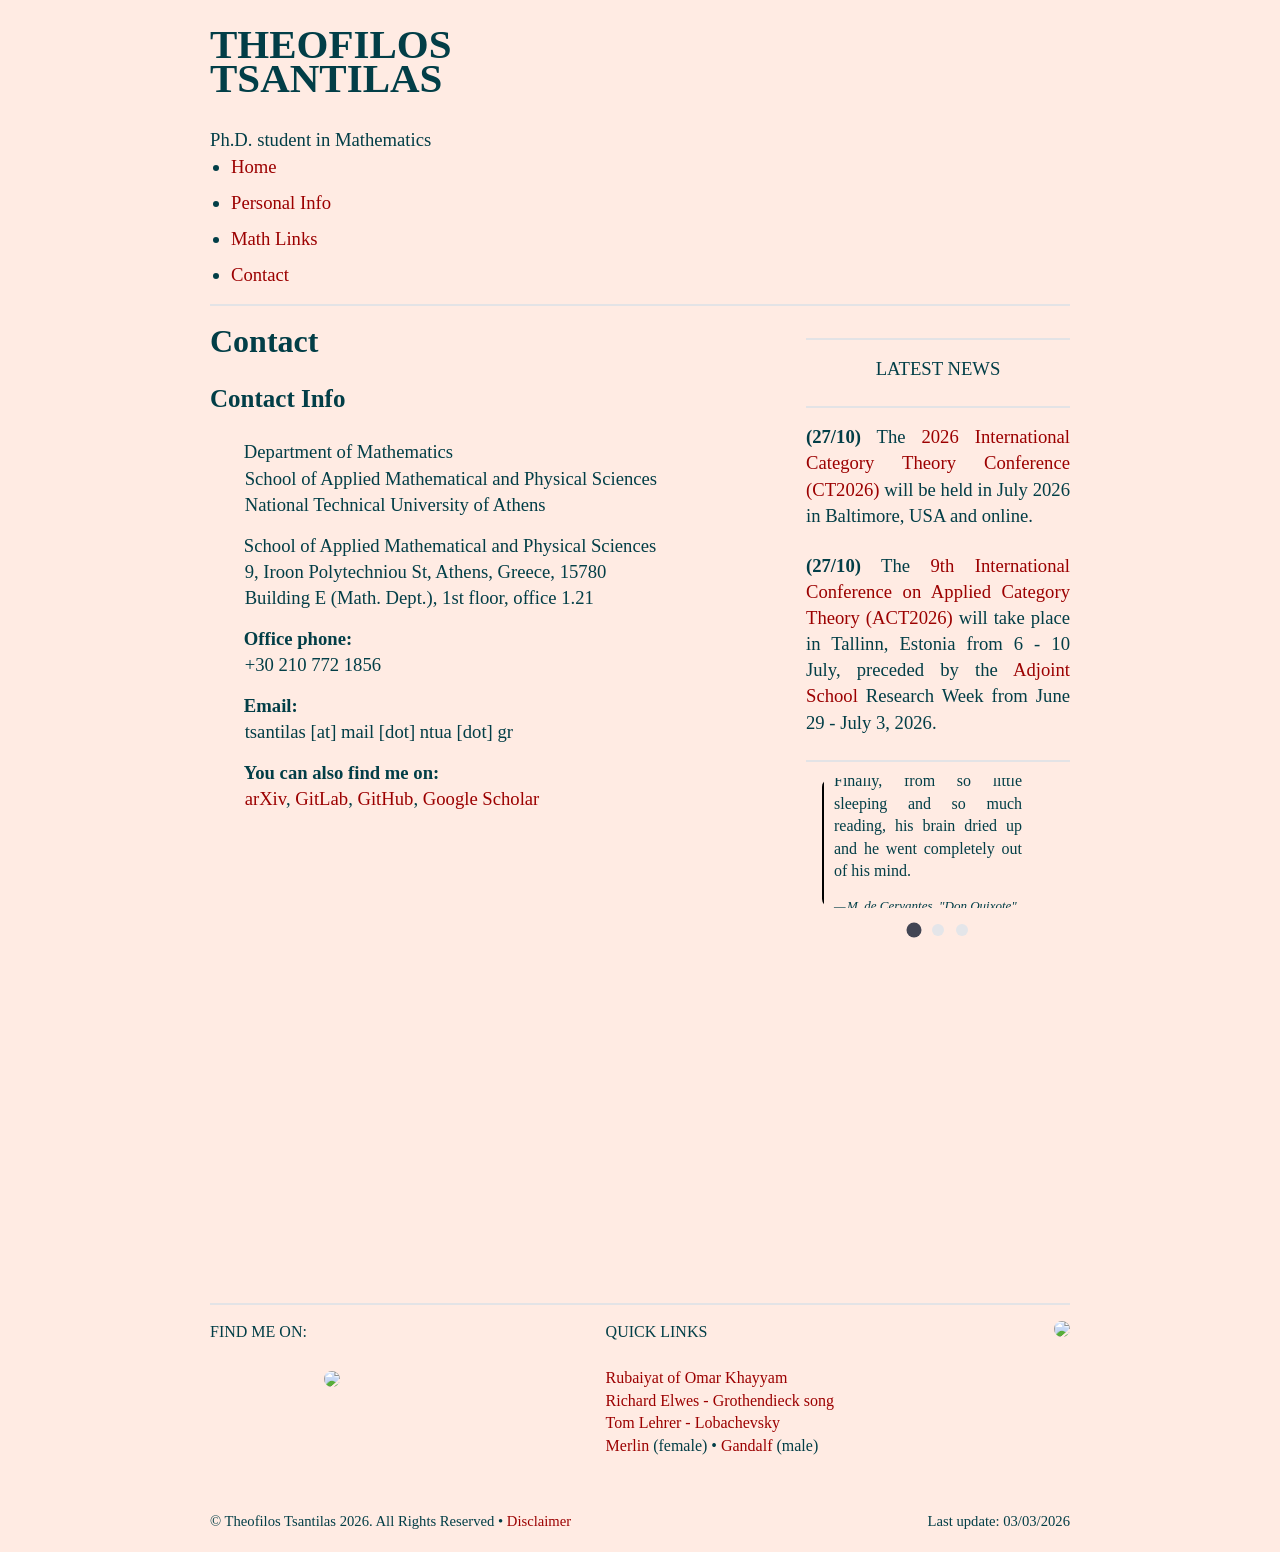
==== pages/contact.html @ 71a030c4 "03/03/26 host locally" ====
<!DOCTYPE html>
<html lang="en">

<head>
  <title>Contact | Theofilos Tsantilas</title>
  <link rel="icon" type="image/x-icon" href="/images/favicon.png">

  <meta name="viewport" content="width=device-width, initial-scale=1" />
  <meta charset="utf-8" />

  <link rel="stylesheet" href="/assets/css/maincss.css">
  <link rel="stylesheet" href="/assets/css/headercss.css">
  <link rel="stylesheet" href="/assets/css/sidecss.css">
  <link rel="stylesheet" href="/assets/css/footercss.css">
  <link rel="stylesheet" href="/assets/css/componentscss.css">
  <link rel="stylesheet" href="/assets/webawesome/styles/webawesome.css">
  <link rel="stylesheet" href="/assets/webawesome/styles/themes/awesome.css">
  

  <script id="MathJax-script" async src="https://cdn.jsdelivr.net/npm/mathjax@3/es5/tex-mml-chtml.js"></script>
  <script type="module">
    import { setBasePath } from '/assets/webawesome/utilities/base-path.js';
    setBasePath('/assets/webawesome/');
  </script>
  <script type="module" src="/assets/webawesome/webawesome.loader.js"></script>
</head>


<body class="wa-theme-awesome">

    <wa-include src="/partials/header.html"></wa-include>

    <div class="row">
        <div class="maincolumn">

            <h2>Contact</h2>

            <h3>Contact Info</h3>

            <div style="margin-bottom: 10pt;">
                <wa-icon name="building-columns" style="font-size: 1.25em; color: #023e47;"></wa-icon>
                <span>Department of Mathematics</span> <br>
                <span style="padding-left: 26pt;">School of Applied Mathematical and Physical Sciences</span> <br>
                <span style="padding-left: 26pt;">National Technical University of Athens</span>
            </div>

            <div style="margin-bottom: 10pt;">
                <wa-icon name="location-dot" style="font-size: 1.25em; color: #023e47;"></wa-icon>
                <span>School of Applied Mathematical and Physical Sciences</span> <br>
                <span style="padding-left: 26pt;">9, Iroon Polytechniou St, Athens, Greece, 15780</span> <br>
                <span style="padding-left: 26pt;">Building E (Math. Dept.), 1st floor, office 1.21</span>
            </div>

            <div style="margin-bottom: 10pt;">
                <wa-icon name="phone" style="font-size: 1.25em; color: #023e47;"></wa-icon>
                <span><b>Office phone:</b></span> <br>
                <span style="padding-left: 26pt;">+30 210 772 1856</span>
            </div>

            <div style="margin-bottom: 10pt;">
                <wa-icon name="at" style="font-size: 1.25em; color: #023e47;"></wa-icon>
                <span><b>Email:</b></span> <br>
                <span style="padding-left: 26pt;">tsantilas [at] mail [dot] ntua [dot] gr</span> <br>
            </div>

            <div style="margin-bottom: 10pt;">
                <wa-icon name="link" style="font-size: 1.25em; color: #023e47;"></wa-icon>
                <span><b>You can also find me on:</b></span> <br>
                <span style="padding-left: 26pt;"><a href="#">arXiv</a>, <a
                        href="https://gitlab.com/teotsan">GitLab</a>, <a
                        href="https://github.com/teotsan">GitHub</a>, <a
                        href="https://scholar.google.com/citations? user=tc1QtkYAAAAJ&hl=el&oi=ao">Google
                        Scholar</a></span> <br>
            </div>

            <iframe width="500" height="350" style="margin-top: 20px;"
                src="https://www.openstreetmap.org/export/embed.html?bbox=23.782195150852203%2C37.97552141279588%2C23.78409415483475%2C37.977286844468985&amp;layer=mapnik&amp;marker=37.97640413394042%2C23.783144652843475"
                style="border: 1px solid black"></iframe>


        </div>

        <wa-include src="/partials/sidebar.html"></wa-include>

    </div>


    <wa-include src="/partials/footer.html"></wa-include>


</body>

</html>
---- assets/css/maincss.css ----
@font-face {
  font-family: 'Tilt Neon';
  src: url('/assets/fonts/tilt-neon.ttf') format('truetype');
  font-weight: 100 400;   /* Range for variable font */
  font-style: normal;
}

@font-face {
  font-family: 'Alegreya';
  src: url('/assets/fonts/alegreya.ttf') format('truetype');
  font-weight: 100 900;   /* Range for variable font */
  font-style: normal;
}

@font-face {
  font-family: 'Alegreya Italic';
  src: url('/assets/fonts/alegreya-italic.ttf') format('truetype');
  font-weight: 100 900;   /* Range for variable font */
  font-style: italic;
}

body, p, h1, h2, h3, h4, h5, h6, a, ul, ol, li {
    font-family: 'Tilt Neon';
}

html {
    background: #ffebe3;
}

body {
    max-width: 900px;
    min-width: 700px;
    margin: auto;
    padding: 20px;
    color: #023e47;
    font-size: 14pt;
    line-height: 1.4;
    cursor: context-menu;
    text-align: justify;
    hyphens: auto;
}

.maincolumn {
    flex: 0 0 60%;
    margin-right: 80px;
}

.row {
    display: flex;
    align-items: flex-start;
}

.styled-quote {
    text-align: justify;
    border-left: 2px solid black;
    padding-left: 10px;
    margin: 0 0;
    max-width: 100%;  
    width: 100%;
    box-sizing: border-box;
}

blockquote {
    text-align: justify;
    border-left: 2px solid black;
    padding-left: 10px;
    margin: 0 0;
    max-width: 100%;
    width: 100%;  
    box-sizing: border-box; 
    font-family: inherit;
    font-size:medium
}

blockquote cite {
    display: block;
    margin-top: 15px;
    font-style: italic;
    text-align: left;
    position: relative;
    padding-left: 1em;
    font-size: small;
}


blockquote cite::before {
    content: "\2014";
    position: absolute;
    left: 0;
}


ul {
    padding-left: 0px;
}

li {
    margin-bottom: 10px;
}

a {
    color: #9c0000;
    text-decoration: none;
}

a:hover {
    color: #b89432e8;
    text-decoration: none;
}

#teaching ul li {
    margin-bottom: 0px;
}
---- assets/css/footercss.css ----
/* .spaced-header is in sidecss */

footer {
    font-size: 12pt; 
    margin-top: 100px;
}

.column {
    flex: 100%;
}


#social .spaced-header {
    margin-bottom: 20px;
}
  
#social img {
    transition: transform 0.1s ease;
    margin-right: 20px;
    height: 28px;
    width: auto;
    position: relative;
    top: 8px;
}

#social img:hover {
    transform: scale(1.6);
}

#gitlab {
    color: #e24329;
}

#github {
    color: black;
}

#mail {
    color: #023e47;
}

#mathstodon {
    color: #3288d4;
}

#google-scholar {
    color: #4285f4;
}

.social-buttons {
    text-align: center;
}

#footlogo {
    flex: 0 0 8%; 
    max-width: 8%; 
    text-align: right;
}

#footlogo img {
    width: 100%;
    height: auto;
}

#copyright {
    text-align: left; 
    font-size: 11pt; 
    margin-top: 30px;
}

.last-update {
    float: right;
}
---- assets/css/componentscss.css ----
.tabtext::part(base) {
    /* for the tab headings - tabs are used e.g. in personal info */
    font-size: 11pt;
    font-weight: 300;
}

wa-divider {
    --color: rgb(227, 227, 230);
}

wa-badge {
    margin-bottom: 10pt;
}

wa-tab::part(base) {
    color: #023e47;
}

wa-tab-group {
    --track-width: 2px;
    --indicator-color: #003f9c;
}

wa-button {
    width: 100%;
    padding: 3pt;
}

#arXiv wa-tooltip::part(body) {
    margin-right: 20px;
    margin-bottom: 0px;
}

wa-tree-item::part(label) {
    font-size: 14pt;
    text-align: left;
}

#social wa-icon {
    transition: transform 0.1s ease;
    scale: 160%; 
    margin-right: 20px; 
}

#social wa-icon:hover {
    transform: scale(1.4);
}
---- assets/webawesome/styles/webawesome.css ----
/* Cascade layers */
@import url('layers.css');

/* Native styles */
@import url('native.css');

/* CSS utilities */
@import url('utilities.css');

/* Theme */
@import url('themes/default.css');
---- assets/webawesome/styles/themes/awesome.css ----
@import url('../layers.css');
@import url('../color/palettes/bright.css'); /* To use this palette, add class="wa-palette-bright" to the <html> element */
@import url('https://fonts.bunny.net/css2?family=Crimson+Pro:ital,wght@0,200..900;1,200..900&family=Quicksand:wght@300..700&display=swap');

@layer wa-theme {
  .wa-theme-awesome,
  .wa-theme-awesome.wa-light,
  .wa-theme-awesome .wa-light,
  .wa-theme-awesome.wa-dark .wa-invert,
  .wa-theme-awesome .wa-dark .wa-invert,
  .wa-light .wa-theme-awesome,
  .wa-dark .wa-theme-awesome.wa-invert,
  .wa-dark .wa-theme-awesome .wa-invert {
    /* #region Colors (Light) ~~~~~~~~~~~~~~~~~~~~~ */
    color-scheme: light;
    color: var(--wa-color-text-normal);

    --wa-color-surface-raised: white;
    --wa-color-surface-default: white;
    --wa-color-surface-lowered: var(--wa-color-neutral-95);
    --wa-color-surface-border: var(--wa-color-neutral-90);

    --wa-color-text-normal: var(--wa-color-neutral-20);
    --wa-color-text-quiet: var(--wa-color-neutral-40);
    --wa-color-text-link: var(--wa-color-brand-40);

    --wa-color-overlay-modal: color-mix(in oklab, var(--wa-color-neutral-05) 50%, transparent);
    --wa-color-overlay-inline: color-mix(in oklab, var(--wa-color-neutral-80) 25%, transparent);

    --wa-color-shadow: color-mix(
      in oklab,
      var(--wa-color-neutral-05) calc(var(--wa-shadow-blur-scale) * 4% + 8%),
      transparent
    );

    --wa-color-focus: var(--wa-color-brand-60);

    --wa-color-mix-hover: black 10%;
    --wa-color-mix-active: black 20%;

    --wa-color-brand-fill-quiet: var(--wa-color-brand-95);
    --wa-color-brand-fill-normal: var(--wa-color-brand-90);
    --wa-color-brand-fill-loud: var(--wa-color-brand-70);
    --wa-color-brand-border-quiet: var(--wa-color-brand-70);
    --wa-color-brand-border-normal: var(--wa-color-brand-50);
    --wa-color-brand-border-loud: var(--wa-color-brand-30);
    --wa-color-brand-on-quiet: var(--wa-color-brand-40);
    --wa-color-brand-on-normal: var(--wa-color-brand-40);
    --wa-color-brand-on-loud: var(--wa-color-text-normal);

    --wa-color-success-fill-quiet: var(--wa-color-success-95);
    --wa-color-success-fill-normal: var(--wa-color-success-90);
    --wa-color-success-fill-loud: var(--wa-color-success-80);
    --wa-color-success-border-quiet: var(--wa-color-success-70);
    --wa-color-success-border-normal: var(--wa-color-success-50);
    --wa-color-success-border-loud: var(--wa-color-success-30);
    --wa-color-success-on-quiet: var(--wa-color-success-40);
    --wa-color-success-on-normal: var(--wa-color-success-40);
    --wa-color-success-on-loud: var(--wa-color-text-normal);

    --wa-color-warning-fill-quiet: var(--wa-color-warning-95);
    --wa-color-warning-fill-normal: var(--wa-color-warning-90);
    --wa-color-warning-fill-loud: var(--wa-color-warning-80);
    --wa-color-warning-border-quiet: var(--wa-color-warning-70);
    --wa-color-warning-border-normal: var(--wa-color-warning-50);
    --wa-color-warning-border-loud: var(--wa-color-warning-30);
    --wa-color-warning-on-quiet: var(--wa-color-warning-40);
    --wa-color-warning-on-normal: var(--wa-color-warning-40);
    --wa-color-warning-on-loud: var(--wa-color-text-normal);

    --wa-color-danger-fill-quiet: var(--wa-color-danger-95);
    --wa-color-danger-fill-normal: var(--wa-color-danger-90);
    --wa-color-danger-fill-loud: var(--wa-color-danger-70);
    --wa-color-danger-border-quiet: var(--wa-color-danger-70);
    --wa-color-danger-border-normal: var(--wa-color-danger-50);
    --wa-color-danger-border-loud: var(--wa-color-danger-30);
    --wa-color-danger-on-quiet: var(--wa-color-danger-40);
    --wa-color-danger-on-normal: var(--wa-color-danger-40);
    --wa-color-danger-on-loud: var(--wa-color-text-normal);

    --wa-color-neutral-fill-quiet: var(--wa-color-neutral-95);
    --wa-color-neutral-fill-normal: var(--wa-color-neutral-90);
    --wa-color-neutral-fill-loud: var(--wa-color-neutral-80);
    --wa-color-neutral-border-quiet: var(--wa-color-neutral-70);
    --wa-color-neutral-border-normal: var(--wa-color-neutral-50);
    --wa-color-neutral-border-loud: var(--wa-color-neutral-30);
    --wa-color-neutral-on-quiet: var(--wa-color-neutral-40);
    --wa-color-neutral-on-normal: var(--wa-color-neutral-40);
    --wa-color-neutral-on-loud: var(--wa-color-text-normal);
    /* #endregion */
  }

  .wa-theme-awesome.wa-dark,
  .wa-theme-awesome .wa-dark,
  .wa-theme-awesome.wa-invert,
  .wa-theme-awesome .wa-invert,
  .wa-dark .wa-theme-awesome,
  .wa-light .wa-theme-awesome.wa-invert,
  .wa-light .wa-theme-awesome .wa-invert {
    /* #region Colors (Dark) ~~~~~~~~~~~~~~~~~~~~~~ */
    color-scheme: dark;
    color: var(--wa-color-text-normal);

    --wa-color-surface-raised: var(--wa-color-neutral-10);
    --wa-color-surface-default: var(--wa-color-neutral-05);
    --wa-color-surface-lowered: color-mix(in oklab, var(--wa-color-surface-default), black 20%);
    --wa-color-surface-border: var(--wa-color-neutral-20);

    --wa-color-text-normal: var(--wa-color-neutral-95);
    --wa-color-text-quiet: var(--wa-color-neutral-60);
    --wa-color-text-link: var(--wa-color-brand-70);

    --wa-color-overlay-modal: color-mix(in oklab, black 60%, transparent);
    --wa-color-overlay-inline: color-mix(in oklab, var(--wa-color-neutral-50) 10%, transparent);

    --wa-color-shadow: color-mix(
      in oklab,
      var(--wa-color-surface-lowered) calc(var(--wa-shadow-blur-scale) * 32% + 40%),
      transparent
    );

    --wa-color-focus: var(--wa-color-brand-60);

    --wa-color-mix-hover: black 8%;
    --wa-color-mix-active: black 16%;

    --wa-color-brand-fill-quiet: var(--wa-color-brand-10);
    --wa-color-brand-fill-normal: var(--wa-color-brand-20);
    --wa-color-brand-fill-loud: var(--wa-color-brand-50);
    --wa-color-brand-border-quiet: var(--wa-color-brand-30);
    --wa-color-brand-border-normal: var(--wa-color-brand-50);
    --wa-color-brand-border-loud: var(--wa-color-brand-80);
    --wa-color-brand-on-quiet: var(--wa-color-brand-70);
    --wa-color-brand-on-normal: var(--wa-color-brand-80);
    --wa-color-brand-on-loud: white;

    --wa-color-success-fill-quiet: var(--wa-color-success-10);
    --wa-color-success-fill-normal: var(--wa-color-success-20);
    --wa-color-success-fill-loud: var(--wa-color-success-50);
    --wa-color-success-border-quiet: var(--wa-color-success-30);
    --wa-color-success-border-normal: var(--wa-color-success-50);
    --wa-color-success-border-loud: var(--wa-color-success-80);
    --wa-color-success-on-quiet: var(--wa-color-success-70);
    --wa-color-success-on-normal: var(--wa-color-success-80);
    --wa-color-success-on-loud: white;

    --wa-color-warning-fill-quiet: var(--wa-color-warning-10);
    --wa-color-warning-fill-normal: var(--wa-color-warning-20);
    --wa-color-warning-fill-loud: var(--wa-color-warning-70);
    --wa-color-warning-border-quiet: var(--wa-color-warning-30);
    --wa-color-warning-border-normal: var(--wa-color-warning-50);
    --wa-color-warning-border-loud: var(--wa-color-warning-80);
    --wa-color-warning-on-quiet: var(--wa-color-warning-70);
    --wa-color-warning-on-normal: var(--wa-color-warning-80);
    --wa-color-warning-on-loud: var(--wa-color-warning-05);

    --wa-color-danger-fill-quiet: var(--wa-color-danger-10);
    --wa-color-danger-fill-normal: var(--wa-color-danger-20);
    --wa-color-danger-fill-loud: var(--wa-color-danger-50);
    --wa-color-danger-border-quiet: var(--wa-color-danger-30);
    --wa-color-danger-border-normal: var(--wa-color-danger-50);
    --wa-color-danger-border-loud: var(--wa-color-danger-80);
    --wa-color-danger-on-quiet: var(--wa-color-danger-70);
    --wa-color-danger-on-normal: var(--wa-color-danger-80);
    --wa-color-danger-on-loud: white;

    --wa-color-neutral-fill-quiet: var(--wa-color-neutral-10);
    --wa-color-neutral-fill-normal: var(--wa-color-neutral-20);
    --wa-color-neutral-fill-loud: var(--wa-color-neutral-50);
    --wa-color-neutral-border-quiet: var(--wa-color-neutral-30);
    --wa-color-neutral-border-normal: var(--wa-color-neutral-50);
    --wa-color-neutral-border-loud: var(--wa-color-neutral-80);
    --wa-color-neutral-on-quiet: var(--wa-color-neutral-70);
    --wa-color-neutral-on-normal: var(--wa-color-neutral-80);
    --wa-color-neutral-on-loud: white;
    /* #endregion */
  }

  .wa-theme-awesome,
  .wa-theme-awesome.wa-light,
  .wa-theme-awesome .wa-light,
  .wa-theme-awesome.wa-dark,
  .wa-theme-awesome .wa-dark,
  .wa-theme-awesome.wa-invert,
  .wa-theme-awesome .wa-invert {
    font-family: var(--wa-font-family-body);

    /* #region Fonts ~~~~~~~~~~~~~~~~~~~~~~~~~~~~ */
    --wa-font-family-body: 'Quicksand', sans-serif;
    --wa-font-family-heading: var(--wa-font-family-body);
    --wa-font-family-code: ui-monospace, monospace;
    --wa-font-family-longform: 'Crimson Pro', serif;

    /* Font sizes use a ratio of 1.125 to scale sizes proportionally.
     * For larger font sizes, each size is twice 1.125x larger to maximize impact.
     * Each value uses `rem` units and is rounded to the nearest whole pixel when rendered. */
    --wa-font-size-scale: 1;
    --wa-font-size-2xs: round(calc(var(--wa-font-size-xs) / 1.125), 1px); /* 11px */
    --wa-font-size-xs: round(calc(var(--wa-font-size-s) / 1.125), 1px); /* 12px */
    --wa-font-size-s: round(calc(var(--wa-font-size-m) / 1.125), 1px); /* 14px */
    --wa-font-size-m: calc(1rem * var(--wa-font-size-scale)); /* 16px */
    --wa-font-size-l: round(calc(var(--wa-font-size-m) * 1.125 * 1.125), 1px); /* 20px */
    --wa-font-size-xl: round(calc(var(--wa-font-size-l) * 1.125 * 1.125), 1px); /* 25px */
    --wa-font-size-2xl: round(calc(var(--wa-font-size-xl) * 1.125 * 1.125), 1px); /* 32px */
    --wa-font-size-3xl: round(calc(var(--wa-font-size-2xl) * 1.125 * 1.125), 1px); /* 41px */
    --wa-font-size-4xl: round(calc(var(--wa-font-size-3xl) * 1.125 * 1.125), 1px); /* 52px */

    --wa-font-size-smaller: round(calc(1em / 1.125), 1px);
    --wa-font-size-larger: round(calc(1em * 1.125 * 1.125), 1px);

    --wa-font-weight-light: 400;
    --wa-font-weight-normal: 500;
    --wa-font-weight-semibold: 600;
    --wa-font-weight-bold: 700;

    --wa-font-weight-body: var(--wa-font-weight-normal);
    --wa-font-weight-heading: var(--wa-font-weight-bold);
    --wa-font-weight-code: var(--wa-font-weight-normal);
    --wa-font-weight-longform: var(--wa-font-weight-normal);
    --wa-font-weight-action: var(--wa-font-weight-bold);

    --wa-line-height-condensed: 1.2;
    --wa-line-height-normal: 1.6;
    --wa-line-height-expanded: 2;

    --wa-link-decoration-default: underline color-mix(in oklab, currentColor 70%, transparent) dotted;
    --wa-link-decoration-hover: underline;
    /* #endregion */

    /* #region Space ~~~~~~~~~~~~~~~~~~~~~~~~~~~~ */
    --wa-space-scale: 1;
    --wa-space-3xs: calc(var(--wa-space-scale) * 0.125rem); /* 2px */
    --wa-space-2xs: calc(var(--wa-space-scale) * 0.25rem); /* 4px */
    --wa-space-xs: calc(var(--wa-space-scale) * 0.5rem); /* 8px */
    --wa-space-s: calc(var(--wa-space-scale) * 0.75rem); /* 12px */
    --wa-space-m: calc(var(--wa-space-scale) * 1rem); /* 16px */
    --wa-space-l: calc(var(--wa-space-scale) * 1.5rem); /* 24px */
    --wa-space-xl: calc(var(--wa-space-scale) * 2rem); /* 32px */
    --wa-space-2xl: calc(var(--wa-space-scale) * 2.5rem); /* 40px */
    --wa-space-3xl: calc(var(--wa-space-scale) * 3rem); /* 48px */
    --wa-space-4xl: calc(var(--wa-space-scale) * 4rem); /* 64px */

    --wa-content-spacing: var(--wa-space-l);
    /* #endregion */

    /* #region Borders ~~~~~~~~~~~~~~~~~~~~~~~~~~ */
    --wa-border-style: solid;

    --wa-border-width-scale: 2;
    --wa-border-width-s: calc(var(--wa-border-width-scale) * 0.0625rem);
    --wa-border-width-m: calc(var(--wa-border-width-scale) * 0.125rem);
    --wa-border-width-l: calc(var(--wa-border-width-scale) * 0.1875rem);
    /* #endregion */

    /* #region Rounding ~~~~~~~~~~~~~~~~~~~~~~~~~ */
    --wa-border-radius-scale: 1.5;
    --wa-border-radius-s: calc(var(--wa-border-radius-scale) * 0.1875rem);
    --wa-border-radius-m: calc(var(--wa-border-radius-scale) * 0.375rem);
    --wa-border-radius-l: calc(var(--wa-border-radius-scale) * 0.75rem);

    --wa-border-radius-pill: 9999px;
    --wa-border-radius-circle: 50%;
    --wa-border-radius-square: 0px;
    /* #endregion */

    /* #region Focus ~~~~~~~~~~~~~~~~~~~~~~~~~~~~ */
    --wa-focus-ring-style: solid;
    --wa-focus-ring-width: 0.1875rem; /* 3px */
    --wa-focus-ring: var(--wa-focus-ring-style) var(--wa-focus-ring-width) var(--wa-color-focus);
    --wa-focus-ring-offset: 0.0625rem; /* 1px */
    /* #endregion */

    /* #region Shadows ~~~~~~~~~~~~~~~~~~~~~~~~~~ */
    --wa-shadow-offset-x-scale: 0;
    --wa-shadow-offset-x-s: calc(var(--wa-shadow-offset-x-scale) * 0.125rem);
    --wa-shadow-offset-x-m: calc(var(--wa-shadow-offset-x-scale) * 0.25rem);
    --wa-shadow-offset-x-l: calc(var(--wa-shadow-offset-x-scale) * 0.5rem);

    --wa-shadow-offset-y-scale: 2;
    --wa-shadow-offset-y-s: calc(var(--wa-shadow-offset-y-scale) * 0.125rem);
    --wa-shadow-offset-y-m: calc(var(--wa-shadow-offset-y-scale) * 0.25rem);
    --wa-shadow-offset-y-l: calc(var(--wa-shadow-offset-y-scale) * 0.5rem);

    --wa-shadow-blur-scale: 0;
    --wa-shadow-blur-s: calc(var(--wa-shadow-blur-scale) * 0.125rem);
    --wa-shadow-blur-m: calc(var(--wa-shadow-blur-scale) * 0.25rem);
    --wa-shadow-blur-l: calc(var(--wa-shadow-blur-scale) * 0.5rem);

    --wa-shadow-spread-scale: 0;
    --wa-shadow-spread-s: calc(var(--wa-shadow-spread-scale) * 0.125rem);
    --wa-shadow-spread-m: calc(var(--wa-shadow-spread-scale) * 0.25rem);
    --wa-shadow-spread-l: calc(var(--wa-shadow-spread-scale) * 0.5rem);

    --wa-shadow-s: var(--wa-shadow-offset-x-s) var(--wa-shadow-offset-y-s) var(--wa-shadow-blur-s)
      var(--wa-shadow-spread-s) var(--wa-color-shadow);
    --wa-shadow-m: var(--wa-shadow-offset-x-m) var(--wa-shadow-offset-y-m) var(--wa-shadow-blur-m)
      var(--wa-shadow-spread-m) var(--wa-color-shadow);
    --wa-shadow-l: var(--wa-shadow-offset-x-l) var(--wa-shadow-offset-y-l) var(--wa-shadow-blur-l)
      var(--wa-shadow-spread-l) var(--wa-color-shadow);
    /* #endregion */

    /* #region Transitions ~~~~~~~~~~~~~~~~~~~~~~ */
    --wa-transition-easing: ease-in;
    --wa-transition-slow: 300ms;
    --wa-transition-normal: 150ms;
    --wa-transition-fast: 75ms;
    /* #endregion */

    /* #region Components ~~~~~~~~~~~~~~~~~~~~~~~ */
    /* Form Controls */
    --wa-form-control-background-color: var(--wa-color-surface-default);

    --wa-form-control-border-color: var(--wa-color-neutral-border-normal);
    --wa-form-control-border-style: var(--wa-border-style);
    --wa-form-control-border-width: var(--wa-border-width-s);
    --wa-form-control-border-radius: var(--wa-border-radius-m);

    --wa-form-control-activated-color: var(--wa-color-neutral-border-loud);

    --wa-form-control-label-color: var(--wa-color-text-normal);
    --wa-form-control-label-font-weight: var(--wa-font-weight-bold);
    --wa-form-control-label-line-height: var(--wa-line-height-normal);

    --wa-form-control-value-color: var(--wa-color-text-normal);
    --wa-form-control-value-font-weight: var(--wa-font-weight-body);
    --wa-form-control-value-line-height: var(--wa-line-height-condensed);

    --wa-form-control-hint-color: var(--wa-color-text-quiet);
    --wa-form-control-hint-font-weight: var(--wa-font-weight-body);
    --wa-form-control-hint-line-height: var(--wa-line-height-normal);

    --wa-form-control-placeholder-color: var(--wa-color-gray-50);

    --wa-form-control-required-content: '*';
    --wa-form-control-required-content-color: inherit;
    --wa-form-control-required-content-offset: 0.1em;

    --wa-form-control-padding-block: 1em;
    --wa-form-control-padding-inline: 1.25em;
    --wa-form-control-height: round(
      calc(2 * var(--wa-form-control-padding-block) + 1em * var(--wa-form-control-value-line-height)),
      1px
    );
    --wa-form-control-toggle-size: round(1.25em, 1px);

    /* Panels */
    --wa-panel-border-style: var(--wa-border-style);
    --wa-panel-border-width: var(--wa-border-width-s);
    --wa-panel-border-radius: var(--wa-border-radius-l);

    /* Tooltips */
    --wa-tooltip-arrow-size: 0.375rem;

    --wa-tooltip-background-color: var(--wa-color-text-normal);

    --wa-tooltip-border-color: var(--wa-tooltip-background-color);
    --wa-tooltip-border-style: var(--wa-border-style);
    --wa-tooltip-border-width: var(--wa-border-width-s);
    --wa-tooltip-border-radius: var(--wa-border-radius-s);

    --wa-tooltip-content-color: var(--wa-color-surface-default);
    --wa-tooltip-font-size: var(--wa-font-size-s);
    --wa-tooltip-line-height: var(--wa-line-height-normal);
    /* #endregion */
  }
}

@layer wa-theme-dimension {
  .wa-theme-awesome {
    wa-button,
    button,
    input[type='button'],
    input[type='reset'],
    input[type='submit'] {
      --wa-color-shadow: var(--wa-color-border-normal);
      --wa-transition-slow: 0;
      --wa-transition-normal: 0;
      --wa-transition-fast: 0;

      &[appearance='outlined'],
      &.wa-outlined:not(.wa-filled) {
        --wa-color-shadow: var(--wa-color-border-loud);
      }
    }

    wa-button,
    button,
    input[type='button'],
    input[type='reset'],
    input[type='submit'] {
      &:not([appearance~='plain']):not(.wa-plain) {
        &:where(:not(wa-button)),
        &::part(base) {
          height: calc(var(--wa-form-control-height) - var(--wa-shadow-offset-y-s));
          margin-bottom: var(--wa-shadow-offset-y-s);
          margin-right: var(--wa-shadow-offset-x-s);
          box-shadow: var(--wa-shadow-offset-x-s) var(--wa-shadow-offset-y-s) 0 0 var(--wa-color-shadow);
        }
        &:not([disabled]):not(:disabled):active {
          &:where(:not(wa-button)),
          &::part(base) {
            color: var(--wa-color-fill-quiet);
            background-color: var(--wa-color-shadow);
            border-color: var(--wa-color-shadow);
            box-shadow: none;
            transform: translate(var(--wa-shadow-offset-x-s), var(--wa-shadow-offset-y-s));
          }
        }
      }
      .wa-dark & {
        &[appearance~='accent'],
        &.wa-accent {
          &:not([disabled]):not(:disabled):active {
            &:where(:not(wa-button)),
            &::part(base) {
              color: var(--wa-color-on-quiet);
            }
          }
        }
      }
    }

    wa-radio[appearance='button'] {
      &:state(checked) {
        background-color: var(--wa-form-control-activated-color);
        border-color: var(--wa-form-control-activated-color);
        color: var(--wa-color-surface-default);
      }
    }
    wa-radio-group[orientation='horizontal'] wa-radio[appearance='button'] {
      box-shadow: var(--wa-shadow-offset-x-s) max(var(--wa-shadow-offset-y-s), var(--border-width)) 0 0
        var(--wa-form-control-border-color);
      margin-bottom: var(--wa-shadow-offset-y-s);
      margin-right: var(--wa-shadow-offset-x-s);

      &:state(checked) {
        box-shadow: initial;
        transform: translate(var(--wa-shadow-offset-x-s), var(--wa-shadow-offset-y-s));
      }
    }

    :is(
        input:where(
            :not(
              [type='button'],
              [type='checkbox'],
              [type='color'],
              [type='file'],
              [type='hidden'],
              [type='image'],
              [type='radio'],
              [type='range'],
              [type='reset'],
              [type='submit']
            )
          ),
        select,
        textarea,
        wa-input,
        wa-select,
        wa-textarea
      ):not(:focus):not([appearance='filled']) {
      &:where(:not(wa-input):not(wa-select):not(wa-textarea)),
      &:where(wa-input)::part(base),
      &:where(wa-select)::part(combobox),
      &:where(wa-textarea)::part(base) {
        box-shadow: inset var(--wa-shadow-offset-x-s)
          max(var(--wa-shadow-offset-y-s), var(--wa-form-control-border-width)) 0 0 var(--wa-color-shadow);
      }
    }
  }
}

@layer wa-theme-overrides {
  .wa-theme-awesome {
    wa-button,
    button,
    input[type='button'],
    input[type='reset'],
    input[type='submit'] {
      &[appearance='accent'],
      &.wa-accent {
        &:where(:not(wa-button)),
        &::part(base) {
          --wa-color-shadow: var(--wa-color-on-loud);
          border-color: var(--wa-color-shadow);
        }
      }

      .wa-dark & {
        &[appearance='accent'],
        &.wa-accent {
          &:where(:not(wa-button)),
          &::part(base) {
            --wa-color-shadow: var(--wa-color-border-quiet);
          }
        }
      }
    }

    wa-badge {
      border-radius: var(--wa-border-radius-m);
      font-weight: var(--wa-font-weight-bold);
      text-transform: uppercase;
    }

    wa-callout {
      &:is([appearance~='outlined']) {
        border-color: var(--wa-color-border-normal);
      }
    }

    wa-card {
      background-color: var(--wa-color-surface-raised);
    }
    wa-card::part(header) {
      border-bottom-style: dotted;
    }
    wa-card::part(footer) {
      border-top-style: dotted;
    }

    input[type='checkbox'],
    wa-checkbox,
    wa-tree-item::part(checkbox__control) {
      --checked-icon-color: var(--wa-color-surface-default);
    }

    wa-switch {
      --height: 1.5em;
    }

    wa-tag {
      font-weight: var(--wa-font-weight-bold);
    }
  }
}
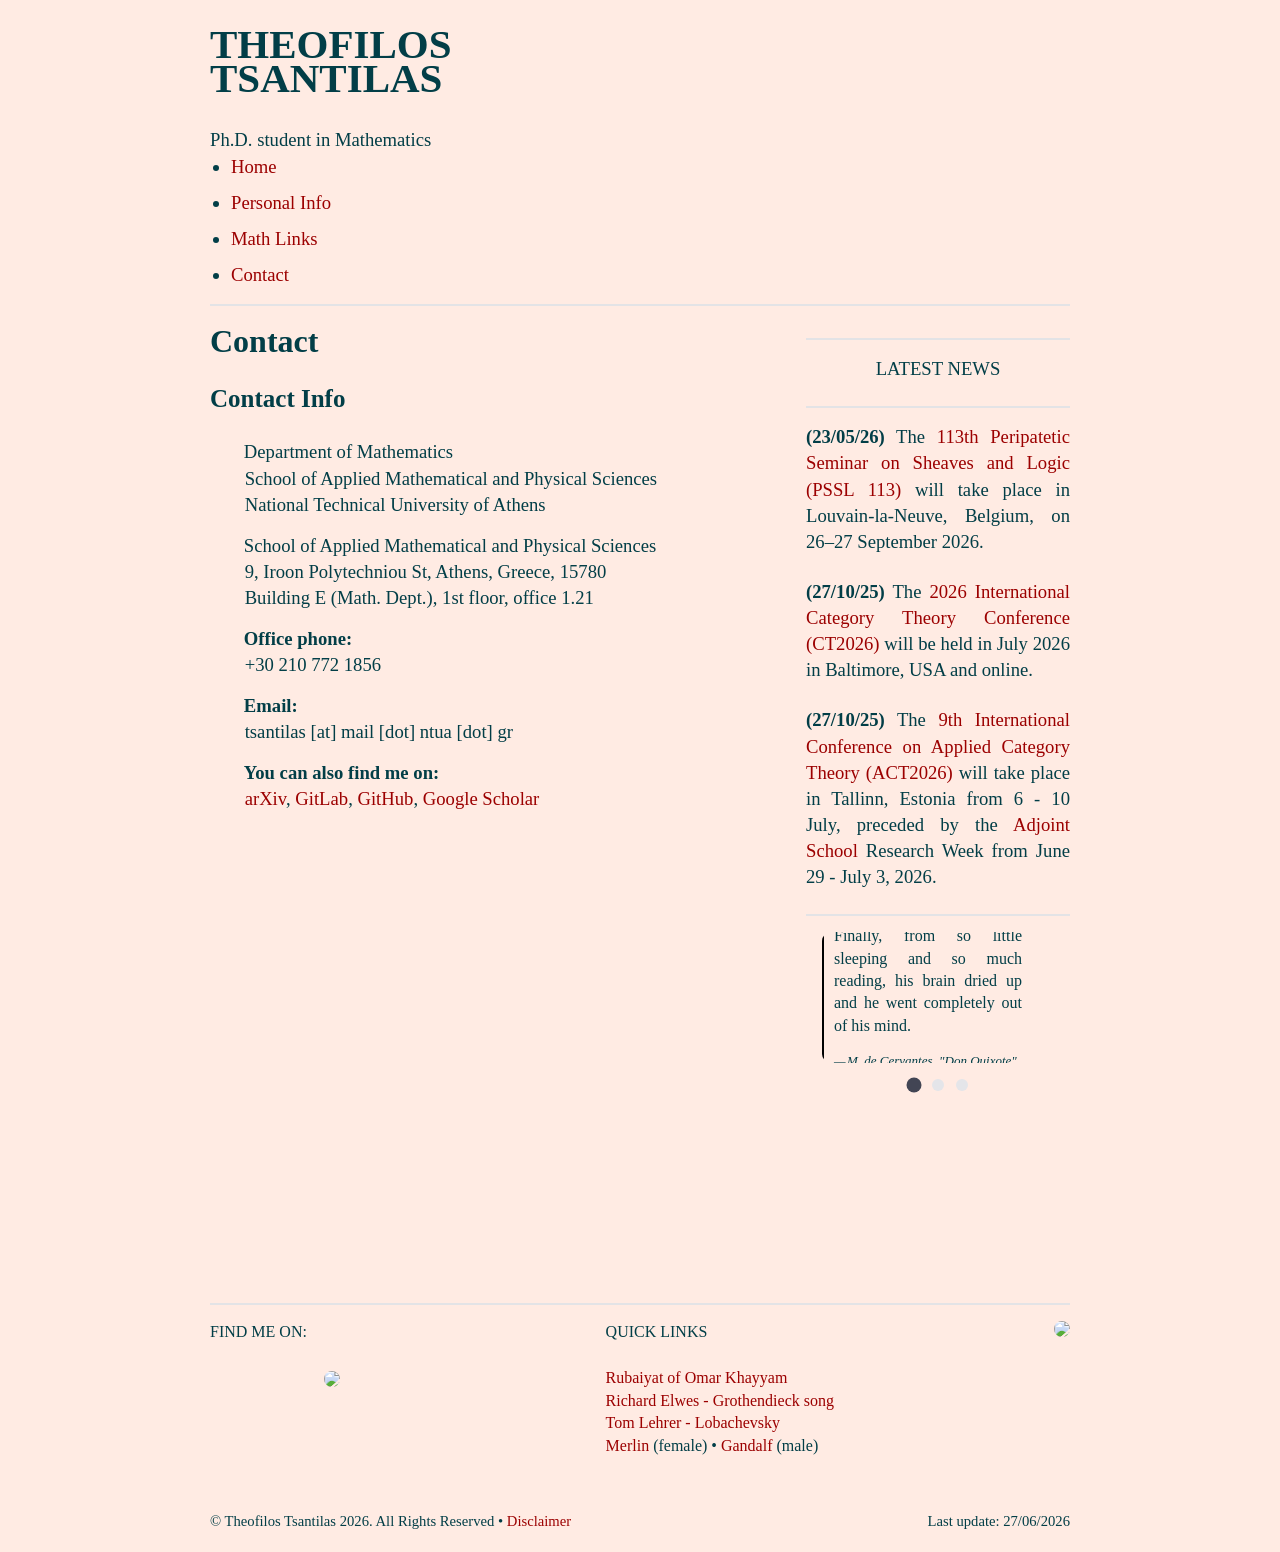
==== commit 54b59003: "paper update" ====
--- a/pages/contact.html
+++ b/pages/contact.html
@@ -66,7 +66,7 @@
             <div style="margin-bottom: 10pt;">
                 <wa-icon name="link" style="font-size: 1.25em; color: #023e47;"></wa-icon>
                 <span><b>You can also find me on:</b></span> <br>
-                <span style="padding-left: 26pt;"><a href="#">arXiv</a>, <a
+                <span style="padding-left: 26pt;"><a href="https://arxiv.org/search/math?searchtype=author&query=Tsantilas,+T">arXiv</a>, <a
                         href="https://gitlab.com/teotsan">GitLab</a>, <a
                         href="https://github.com/teotsan">GitHub</a>, <a
                         href="https://scholar.google.com/citations? user=tc1QtkYAAAAJ&hl=el&oi=ao">Google
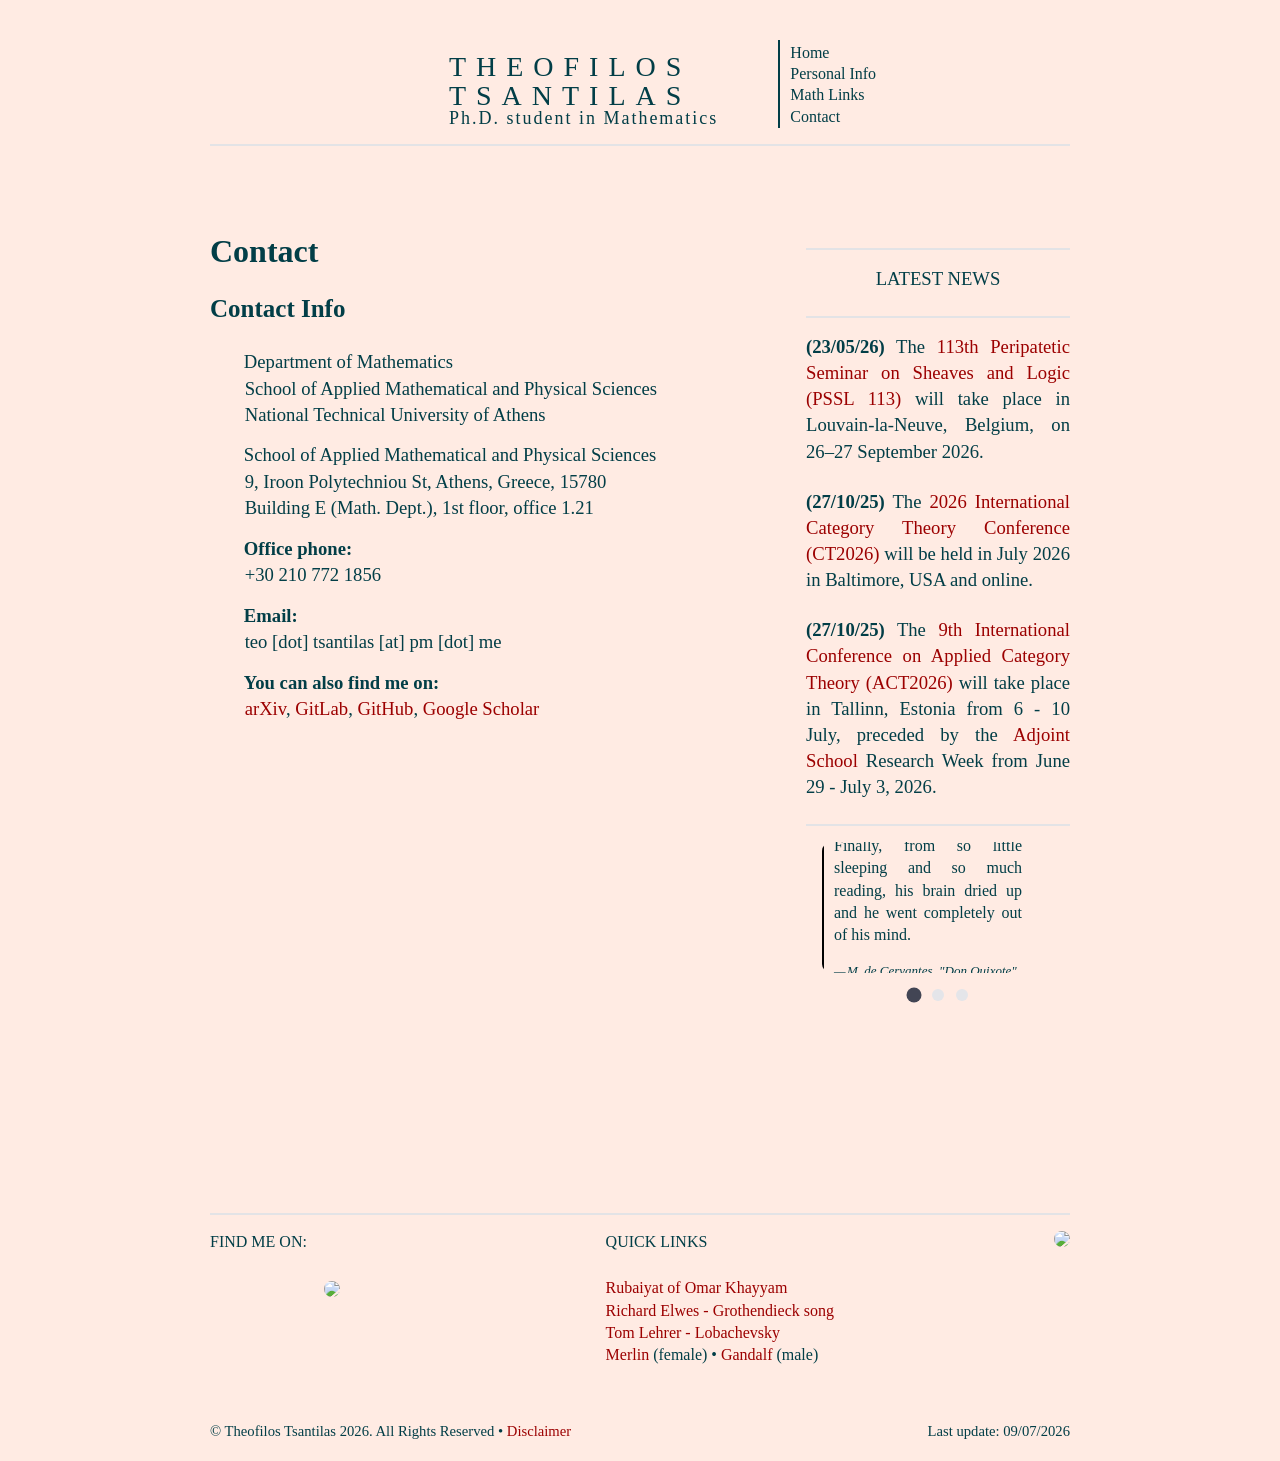
==== commit 9dc53a20: "09/07/26" ====
--- a/pages/contact.html
+++ b/pages/contact.html
@@ -60,7 +60,7 @@
             <div style="margin-bottom: 10pt;">
                 <wa-icon name="at" style="font-size: 1.25em; color: #023e47;"></wa-icon>
                 <span><b>Email:</b></span> <br>
-                <span style="padding-left: 26pt;">tsantilas [at] mail [dot] ntua [dot] gr</span> <br>
+                <span style="padding-left: 26pt;">teo [dot] tsantilas [at] pm [dot] me</span> <br>
             </div>
 
             <div style="margin-bottom: 10pt;">
--- a/assets/css/maincss.css
+++ b/assets/css/maincss.css
@@ -35,7 +35,6 @@
     color: #023e47;
     font-size: 14pt;
     line-height: 1.4;
-    cursor: context-menu;
     text-align: justify;
     hyphens: auto;
 }
--- a/assets/css/headercss.css
+++ b/assets/css/headercss.css
@@ -0,0 +1,77 @@
+.header {
+    display: flex; 
+    flex-direction: column; 
+    align-items: left; 
+    width: 100%;
+    margin-bottom: 70px;
+}
+
+#toggle-icon {
+    font-size: 2rem;
+    cursor: pointer;
+    transition: 3s ease;
+    font-size: 20px; 
+    text-align: right; 
+    margin-bottom: -20px;
+}
+
+.identity-and-menu {
+    margin: 0px auto; 
+    margin-top: 20px; 
+    display: flex; 
+    align-items: center; 
+}
+
+.site-identity {
+    display: inline-table; 
+    background-image: url(../../images/favicon.png); 
+    background-size: contain; 
+    background-repeat: no-repeat; 
+    background-position: right; 
+    border-right: 2px solid #023e47; 
+    padding-left: 40px; 
+    padding-right: 60px;
+    line-height: 100%;
+}
+
+
+.site-name {
+    margin: 10px 0 0 0;
+    font-size: 28px;
+    text-align: left;
+    letter-spacing:10px;
+    margin-bottom:-23px;
+    font-weight: normal;
+    font-family: 'Alegreya';
+}
+
+.site-tagline {
+    text-align: center;
+    letter-spacing: 2px;
+    margin-top: 20px;
+    font-size: large;
+    font-family: "Alegreya Italic";
+}
+
+#menu a {
+    text-decoration: none;
+    color: #023e47;
+    font-size: 16px;
+    transition: transform 0.3s ease;
+    transform-origin: left center;
+    display: inline-block;
+}
+
+#menu a:hover {
+    transform: scale(1.35);
+    color: black;
+}
+
+#menu li {
+    margin: -5px;
+}
+
+#menu ul {
+    list-style: none;
+    padding-left: 15px;
+}
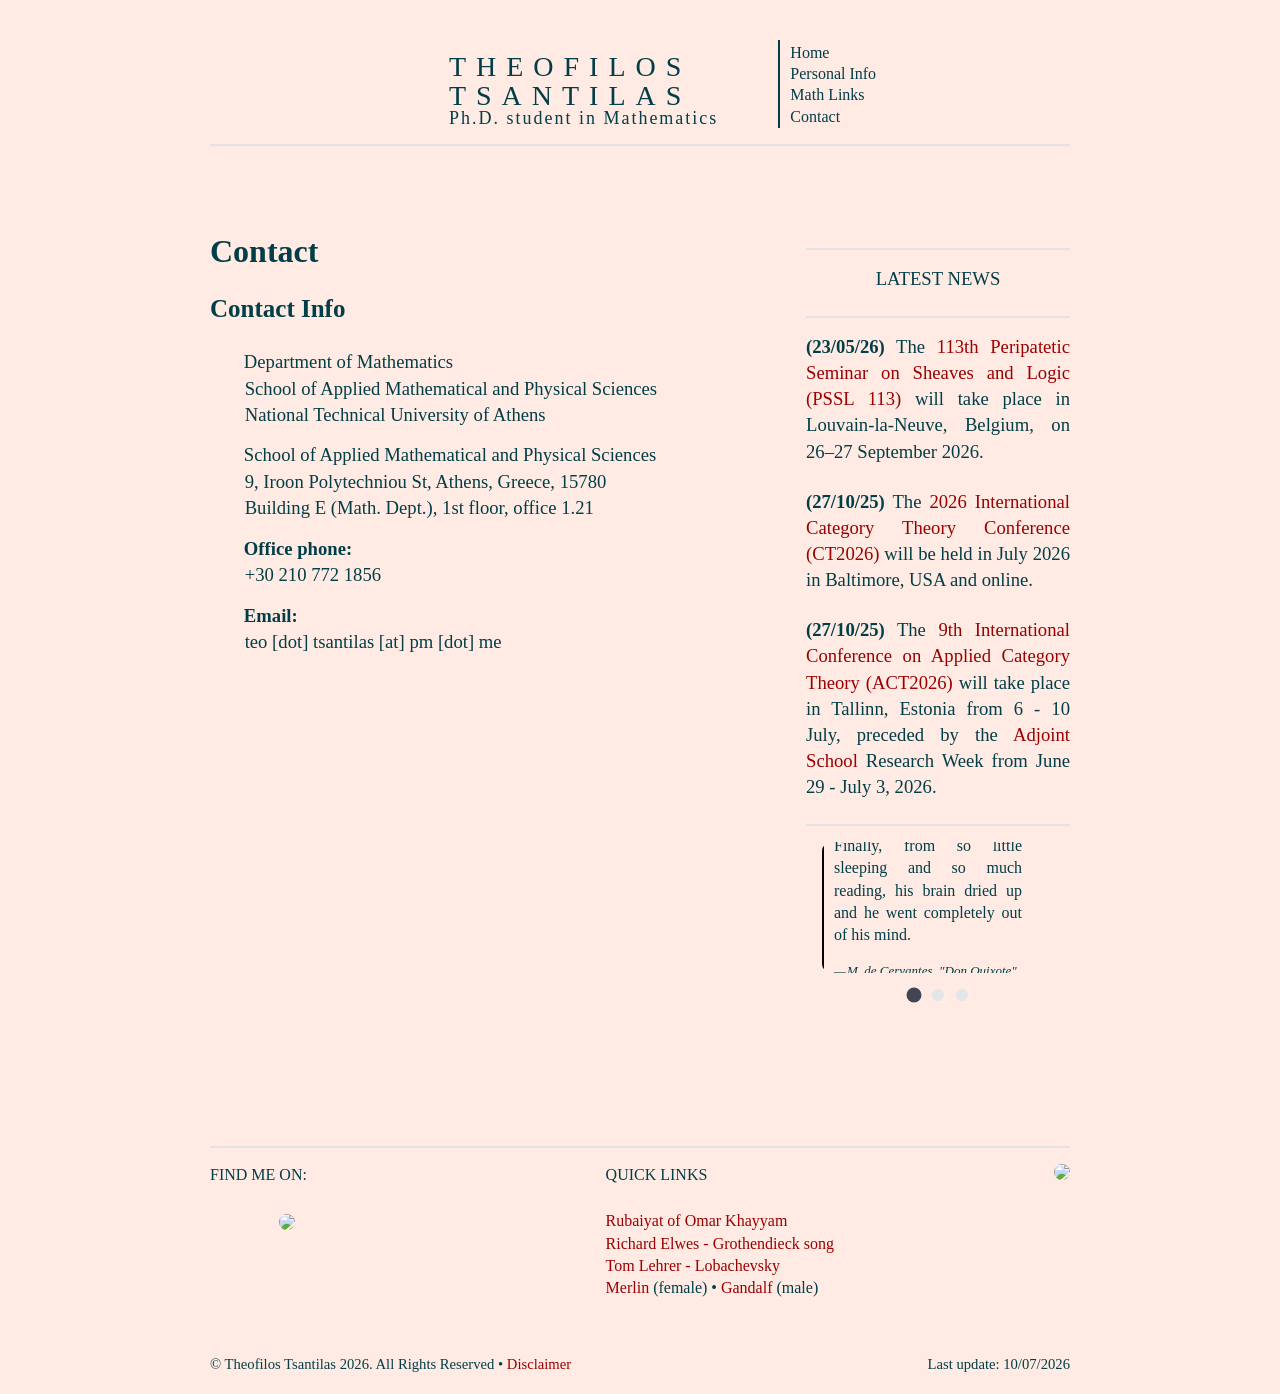
==== commit 0dd6d737: "10/07/26" ====
--- a/pages/contact.html
+++ b/pages/contact.html
@@ -63,16 +63,6 @@
                 <span style="padding-left: 26pt;">teo [dot] tsantilas [at] pm [dot] me</span> <br>
             </div>
 
-            <div style="margin-bottom: 10pt;">
-                <wa-icon name="link" style="font-size: 1.25em; color: #023e47;"></wa-icon>
-                <span><b>You can also find me on:</b></span> <br>
-                <span style="padding-left: 26pt;"><a href="https://arxiv.org/search/math?searchtype=author&query=Tsantilas,+T">arXiv</a>, <a
-                        href="https://gitlab.com/teotsan">GitLab</a>, <a
-                        href="https://github.com/teotsan">GitHub</a>, <a
-                        href="https://scholar.google.com/citations? user=tc1QtkYAAAAJ&hl=el&oi=ao">Google
-                        Scholar</a></span> <br>
-            </div>
-
             <iframe width="500" height="350" style="margin-top: 20px;"
                 src="https://www.openstreetmap.org/export/embed.html?bbox=23.782195150852203%2C37.97552141279588%2C23.78409415483475%2C37.977286844468985&amp;layer=mapnik&amp;marker=37.97640413394042%2C23.783144652843475"
                 style="border: 1px solid black"></iframe>
--- a/assets/css/footercss.css
+++ b/assets/css/footercss.css
@@ -47,6 +47,15 @@
     color: #4285f4;
 }
 
+#researchgate {
+    color: rgb(99, 230, 190);
+    font-size: 1.1em;
+}
+
+#orcid {
+    color: #a6ce39;
+}
+
 .social-buttons {
     text-align: center;
 }
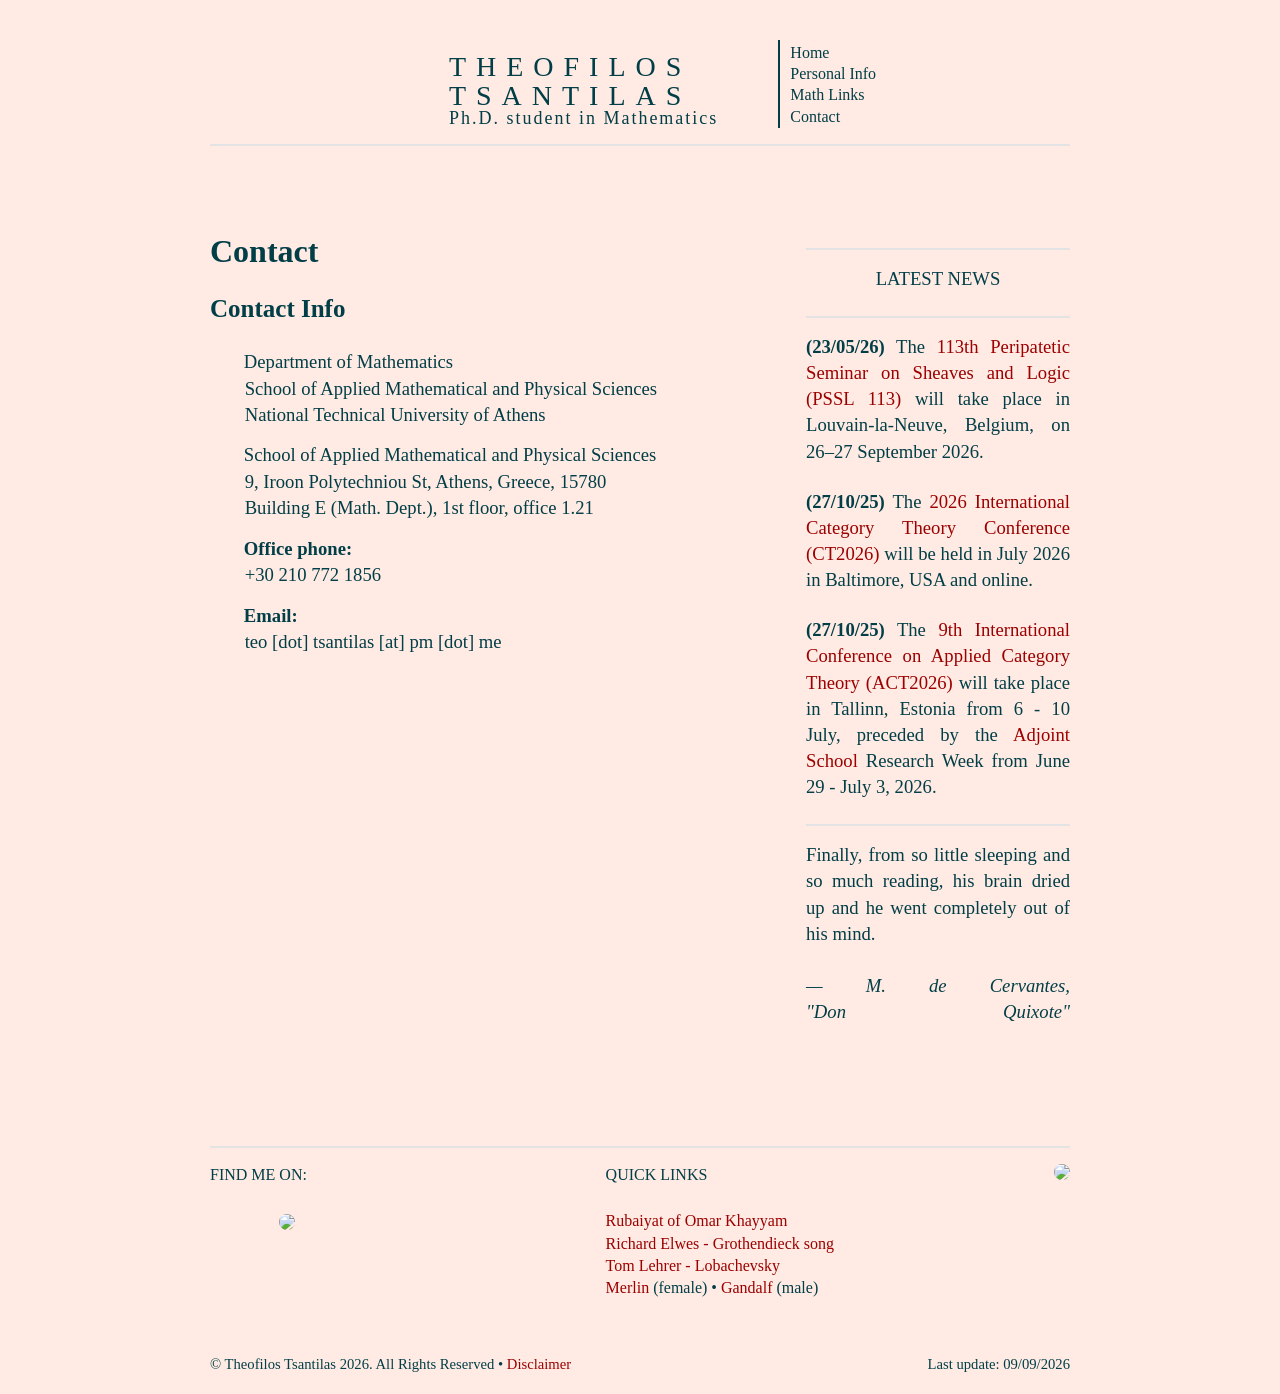
==== commit c6bb9d69: "09/09 webawesome upgrade + katex" ====
--- a/pages/contact.html
+++ b/pages/contact.html
@@ -2,7 +2,7 @@
 <html lang="en">
 
 <head>
-  <title>Contact | Theofilos Tsantilas</title>
+  <title>Theofilos Tsantilas | Ph.D. student in Mathematics</title>
   <link rel="icon" type="image/x-icon" href="/images/favicon.png">
 
   <meta name="viewport" content="width=device-width, initial-scale=1" />
@@ -15,9 +15,19 @@
   <link rel="stylesheet" href="/assets/css/componentscss.css">
   <link rel="stylesheet" href="/assets/webawesome/styles/webawesome.css">
   <link rel="stylesheet" href="/assets/webawesome/styles/themes/awesome.css">
+
+  <link rel="stylesheet" href="assets/katex/katex.min.css">
   
 
-  <script id="MathJax-script" async src="https://cdn.jsdelivr.net/npm/mathjax@3/es5/tex-mml-chtml.js"></script>
+  <script defer src="assets/katex/katex.min.js"></script>
+  <script defer src="assets/katex/contrib/auto-render.min.js" 
+    onload="renderMathInElement(document.body, {
+      delimiters: [
+          {left: '$$', right: '$$', display: true},
+          {left: '$', right: '$', display: false}
+      ]
+    });">
+  </script>
   <script type="module">
     import { setBasePath } from '/assets/webawesome/utilities/base-path.js';
     setBasePath('/assets/webawesome/');
--- a/assets/css/componentscss.css
+++ b/assets/css/componentscss.css
@@ -38,8 +38,8 @@
 
 #social wa-icon {
     transition: transform 0.1s ease;
-    scale: 160%; 
-    margin-right: 20px; 
+    scale: 160%;
+    margin-right: 20px;
 }
 
 #social wa-icon:hover {
--- a/assets/webawesome/styles/themes/awesome.css
+++ b/assets/webawesome/styles/themes/awesome.css
@@ -1,6 +1,6 @@
 @import url('../layers.css');
 @import url('../color/palettes/bright.css'); /* To use this palette, add class="wa-palette-bright" to the <html> element */
-@import url('https://fonts.bunny.net/css2?family=Crimson+Pro:ital,wght@0,200..900;1,200..900&family=Quicksand:wght@300..700&display=swap');
+@import url('https://fonts.bunny.net/css?family=crimson-pro:200,200i,300,300i,400,400i,500,500i,600,600i,700,700i,800,800i,900,900i|quicksand:300,400,500,600,700&display=swap');
 
 @layer wa-theme {
   .wa-theme-awesome,
@@ -35,8 +35,8 @@
 
     --wa-color-focus: var(--wa-color-brand-60);
 
-    --wa-color-mix-hover: black 10%;
-    --wa-color-mix-active: black 20%;
+    --wa-color-mix-hover: oklch(from currentColor calc(1 - l) c h) 15%;
+    --wa-color-mix-active: var(--wa-color-surface-default) 10%;
 
     --wa-color-brand-fill-quiet: var(--wa-color-brand-95);
     --wa-color-brand-fill-normal: var(--wa-color-brand-90);
@@ -121,8 +121,8 @@
 
     --wa-color-focus: var(--wa-color-brand-60);
 
-    --wa-color-mix-hover: black 8%;
-    --wa-color-mix-active: black 16%;
+    --wa-color-mix-hover: oklch(from currentColor calc(1 - l) c h) 20%;
+    --wa-color-mix-active: var(--wa-color-surface-default) 20%;
 
     --wa-color-brand-fill-quiet: var(--wa-color-brand-10);
     --wa-color-brand-fill-normal: var(--wa-color-brand-20);
@@ -195,6 +195,7 @@
      * For larger font sizes, each size is twice 1.125x larger to maximize impact.
      * Each value uses `rem` units and is rounded to the nearest whole pixel when rendered. */
     --wa-font-size-scale: 1;
+    --wa-font-size-3xs: round(calc(var(--wa-font-size-2xs) / 1.125), 1px); /* 10px */
     --wa-font-size-2xs: round(calc(var(--wa-font-size-xs) / 1.125), 1px); /* 11px */
     --wa-font-size-xs: round(calc(var(--wa-font-size-s) / 1.125), 1px); /* 12px */
     --wa-font-size-s: round(calc(var(--wa-font-size-m) / 1.125), 1px); /* 14px */
@@ -204,6 +205,7 @@
     --wa-font-size-2xl: round(calc(var(--wa-font-size-xl) * 1.125 * 1.125), 1px); /* 32px */
     --wa-font-size-3xl: round(calc(var(--wa-font-size-2xl) * 1.125 * 1.125), 1px); /* 41px */
     --wa-font-size-4xl: round(calc(var(--wa-font-size-3xl) * 1.125 * 1.125), 1px); /* 52px */
+    --wa-font-size-5xl: round(calc(var(--wa-font-size-4xl) * 1.125 * 1.125), 1px); /* 66px */
 
     --wa-font-size-smaller: round(calc(1em / 1.125), 1px);
     --wa-font-size-larger: round(calc(1em * 1.125 * 1.125), 1px);
@@ -239,6 +241,7 @@
     --wa-space-2xl: calc(var(--wa-space-scale) * 2.5rem); /* 40px */
     --wa-space-3xl: calc(var(--wa-space-scale) * 3rem); /* 48px */
     --wa-space-4xl: calc(var(--wa-space-scale) * 4rem); /* 64px */
+    --wa-space-5xl: calc(var(--wa-space-scale) * 5rem); /* 80px */
 
     --wa-content-spacing: var(--wa-space-l);
     /* #endregion */
@@ -335,14 +338,18 @@
     --wa-form-control-required-content-color: inherit;
     --wa-form-control-required-content-offset: 0.1em;
 
-    --wa-form-control-padding-block: 1em;
-    --wa-form-control-padding-inline: 1.25em;
+    --wa-form-control-padding-block: 1.375em;
+    --wa-form-control-padding-inline: 1.5em;
     --wa-form-control-height: round(
       calc(2 * var(--wa-form-control-padding-block) + 1em * var(--wa-form-control-value-line-height)),
       1px
     );
     --wa-form-control-toggle-size: round(1.25em, 1px);
 
+    /* Buttons */
+    --wa-button-transform-hover: none;
+    --wa-button-transform-active: translate(var(--wa-shadow-offset-x-s), var(--wa-shadow-offset-y-s));
+
     /* Panels */
     --wa-panel-border-style: var(--wa-border-style);
     --wa-panel-border-width: var(--wa-border-width-s);
@@ -369,51 +376,75 @@
   .wa-theme-awesome {
     wa-button,
     button,
-    input[type='button'],
-    input[type='reset'],
-    input[type='submit'] {
+    input:is([type='button'], [type='reset'], [type='submit']),
+    a.wa-button {
+      /* Match the shadow color to the button's variant */
       --wa-color-shadow: var(--wa-color-border-normal);
+
+      &[appearance='outlined'],
+      &.wa-outlined:not(.wa-filled) {
+        --wa-color-shadow: var(--wa-color-border-loud);
+      }
+
+      /* Disable transitions for a snappy, tactile feel */
       --wa-transition-slow: 0;
       --wa-transition-normal: 0;
       --wa-transition-fast: 0;
 
-      &[appearance='outlined'],
-      &.wa-outlined:not(.wa-filled) {
-        --wa-color-shadow: var(--wa-color-border-loud);
-      }
-    }
-
-    wa-button,
-    button,
-    input[type='button'],
-    input[type='reset'],
-    input[type='submit'] {
-      &:not([appearance~='plain']):not(.wa-plain) {
+      &:not([appearance='plain'], .wa-plain) {
+        /* Give buttons a raised effect via solid box-shadow
+         * and adjust height to visually match other inputs */
         &:where(:not(wa-button)),
         &::part(base) {
           height: calc(var(--wa-form-control-height) - var(--wa-shadow-offset-y-s));
+          box-shadow: var(--wa-shadow-offset-x-s) var(--wa-shadow-offset-y-s) 0 0 var(--wa-color-shadow);
+
+          /* Because shadow offsets don't change with writing mode,
+           * use physical margin properties to accommodate shadows
+           * instead of their logical equivalents */
           margin-bottom: var(--wa-shadow-offset-y-s);
           margin-right: var(--wa-shadow-offset-x-s);
-          box-shadow: var(--wa-shadow-offset-x-s) var(--wa-shadow-offset-y-s) 0 0 var(--wa-color-shadow);
         }
-        &:not([disabled]):not(:disabled):active {
+        /* Give active buttons a "punch in" effect */
+        &:not([disabled], :disabled):active {
           &:where(:not(wa-button)),
           &::part(base) {
             color: var(--wa-color-fill-quiet);
             background-color: var(--wa-color-shadow);
             border-color: var(--wa-color-shadow);
             box-shadow: none;
-            transform: translate(var(--wa-shadow-offset-x-s), var(--wa-shadow-offset-y-s));
           }
         }
       }
-      .wa-dark & {
-        &[appearance~='accent'],
-        &.wa-accent {
-          &:not([disabled]):not(:disabled):active {
-            &:where(:not(wa-button)),
+    }
+
+    /* Give active buttons in vertical button groups a "punch in" effect
+     * without leaving a visible gap between buttons */
+    wa-button-group[orientation='vertical'] {
+      & > *:not(:last-child) {
+        &:is(wa-button:not([appearance='plain'], .wa-plain)),
+        & wa-button:not([appearance='plain'], .wa-plain) {
+          &::part(base) {
+            height: var(--wa-form-control-height);
+            margin-bottom: 0;
+            margin-right: 0;
+            box-shadow: none;
+          }
+          &:not([disabled], :disabled):active {
             &::part(base) {
-              color: var(--wa-color-on-quiet);
+              height: calc(var(--wa-form-control-height) - var(--wa-shadow-offset-y-s));
+              margin-top: var(--wa-shadow-offset-y-s);
+              transform: none;
+            }
+          }
+        }
+      }
+      & > *:not(:first-child) {
+        &:is(wa-button:not([appearance='plain'], .wa-plain)),
+        & wa-button:not([appearance='plain'], .wa-plain) {
+          &:not([disabled], :disabled):active {
+            &::part(base) {
+              box-shadow: var(--wa-shadow-offset-x-s) calc(var(--wa-shadow-offset-y-s) * -1) 0 0 var(--wa-color-shadow);
             }
           }
         }
@@ -427,74 +458,94 @@
         color: var(--wa-color-surface-default);
       }
     }
-    wa-radio-group[orientation='horizontal'] wa-radio[appearance='button'] {
-      box-shadow: var(--wa-shadow-offset-x-s) max(var(--wa-shadow-offset-y-s), var(--border-width)) 0 0
-        var(--wa-form-control-border-color);
-      margin-bottom: var(--wa-shadow-offset-y-s);
-      margin-right: var(--wa-shadow-offset-x-s);
-
-      &:state(checked) {
-        box-shadow: initial;
-        transform: translate(var(--wa-shadow-offset-x-s), var(--wa-shadow-offset-y-s));
-      }
-    }
-
+
+    /* Add inset shadow to text-based form controls */
     :is(
-        input:where(
-            :not(
-              [type='button'],
-              [type='checkbox'],
-              [type='color'],
-              [type='file'],
-              [type='hidden'],
-              [type='image'],
-              [type='radio'],
-              [type='range'],
-              [type='reset'],
-              [type='submit']
-            )
+        wa-input,
+        wa-textarea,
+        wa-select,
+        wa-combobox,
+        input:not(
+            [type='button'],
+            [type='checkbox'],
+            [type='color'],
+            [type='file'],
+            [type='hidden'],
+            [type='image'],
+            [type='radio'],
+            [type='range'],
+            [type='reset'],
+            [type='submit']
           ),
-        select,
         textarea,
-        wa-input,
-        wa-select,
-        wa-textarea
-      ):not(:focus):not([appearance='filled']) {
-      &:where(:not(wa-input):not(wa-select):not(wa-textarea)),
+        select
+      ):not(:focus, [appearance='filled']) {
+      &:where(:not(wa-input, wa-textarea, wa-select, wa-combobox)),
       &:where(wa-input)::part(base),
+      &:where(wa-textarea)::part(base),
       &:where(wa-select)::part(combobox),
-      &:where(wa-textarea)::part(base) {
+      &:where(wa-combobox)::part(combobox) {
         box-shadow: inset var(--wa-shadow-offset-x-s)
           max(var(--wa-shadow-offset-y-s), var(--wa-form-control-border-width)) 0 0 var(--wa-color-shadow);
       }
     }
   }
+
+  /* Dark mode only */
+  .wa-theme-awesome.wa-dark,
+  .wa-theme-awesome .wa-dark,
+  .wa-theme-awesome.wa-invert,
+  .wa-theme-awesome .wa-invert,
+  .wa-dark .wa-theme-awesome,
+  .wa-light .wa-theme-awesome.wa-invert,
+  .wa-light .wa-theme-awesome .wa-invert {
+    wa-button,
+    button,
+    input:is([type='button'], [type='reset'], [type='submit']),
+    a.wa-button {
+      &:where(:not([appearance], .wa-filled, .wa-outlined, .wa-plain)),
+      &[appearance='accent'],
+      &.wa-accent {
+        --wa-color-shadow: var(--wa-color-border-quiet);
+
+        &:not([disabled], :disabled):active {
+          &:where(:not(wa-button)),
+          &::part(base) {
+            color: var(--wa-color-on-quiet);
+          }
+        }
+      }
+    }
+  }
 }
 
 @layer wa-theme-overrides {
   .wa-theme-awesome {
+    /* Give opinionated borders to accent buttons */
     wa-button,
     button,
-    input[type='button'],
-    input[type='reset'],
-    input[type='submit'] {
+    input:is([type='button'], [type='reset'], [type='submit']),
+    a.wa-button {
+      &:where(:not([appearance], .wa-filled, .wa-outlined, .wa-plain)),
       &[appearance='accent'],
       &.wa-accent {
+        --wa-color-shadow: var(--wa-color-on-loud);
+
         &:where(:not(wa-button)),
         &::part(base) {
-          --wa-color-shadow: var(--wa-color-on-loud);
           border-color: var(--wa-color-shadow);
         }
       }
-
-      .wa-dark & {
-        &[appearance='accent'],
-        &.wa-accent {
-          &:where(:not(wa-button)),
-          &::part(base) {
-            --wa-color-shadow: var(--wa-color-border-quiet);
-          }
-        }
+    }
+
+    /* Treat accent buttons as outlined in button groups */
+    wa-button-group {
+      &[orientation='horizontal'] wa-button[appearance='accent'] {
+        margin-inline-start: var(--_button-horizontal-indent-outlined);
+      }
+
+      &[orientation='vertical'] wa-button[appearance='accent'] {
+        margin-block-start: var(--_button-vertical-indent-outlined);
       }
     }
 
@@ -505,25 +556,29 @@
     }
 
     wa-callout {
-      &:is([appearance~='outlined']) {
+      &:is(:not([appearance]), [appearance='outlined'], [appearance='filled-outlined']) {
         border-color: var(--wa-color-border-normal);
       }
     }
 
     wa-card {
-      background-color: var(--wa-color-surface-raised);
-    }
-    wa-card::part(header) {
-      border-bottom-style: dotted;
-    }
-    wa-card::part(footer) {
-      border-top-style: dotted;
-    }
-
-    input[type='checkbox'],
+      &::part(header) {
+        border-bottom-style: dotted;
+      }
+
+      &::part(footer) {
+        border-top-style: dotted;
+      }
+    }
+
     wa-checkbox,
-    wa-tree-item::part(checkbox__control) {
+    wa-tree-item::part(checkbox),
+    input[type='checkbox'] {
       --checked-icon-color: var(--wa-color-surface-default);
+    }
+
+    wa-option {
+      --current-text-color: var(--wa-color-surface-default);
     }
 
     wa-switch {
@@ -534,4 +589,26 @@
       font-weight: var(--wa-font-weight-bold);
     }
   }
+
+  /* Dark mode only */
+  .wa-theme-awesome.wa-dark,
+  .wa-theme-awesome .wa-dark,
+  .wa-theme-awesome.wa-invert,
+  .wa-theme-awesome .wa-invert,
+  .wa-dark .wa-theme-awesome,
+  .wa-light .wa-theme-awesome.wa-invert,
+  .wa-light .wa-theme-awesome .wa-invert {
+    wa-button,
+    button,
+    input:is([type='button'], [type='reset'], [type='submit']),
+    a.wa-button {
+      /* Accent button shadows only match the text color in light mode
+       * Revert to the wa-theme-dimension layer for shadow color in dark mode */
+      &:where(:not([appearance], .wa-filled, .wa-outlined, .wa-plain)),
+      &[appearance='accent'],
+      &.wa-accent {
+        --wa-color-shadow: revert-layer;
+      }
+    }
+  }
 }
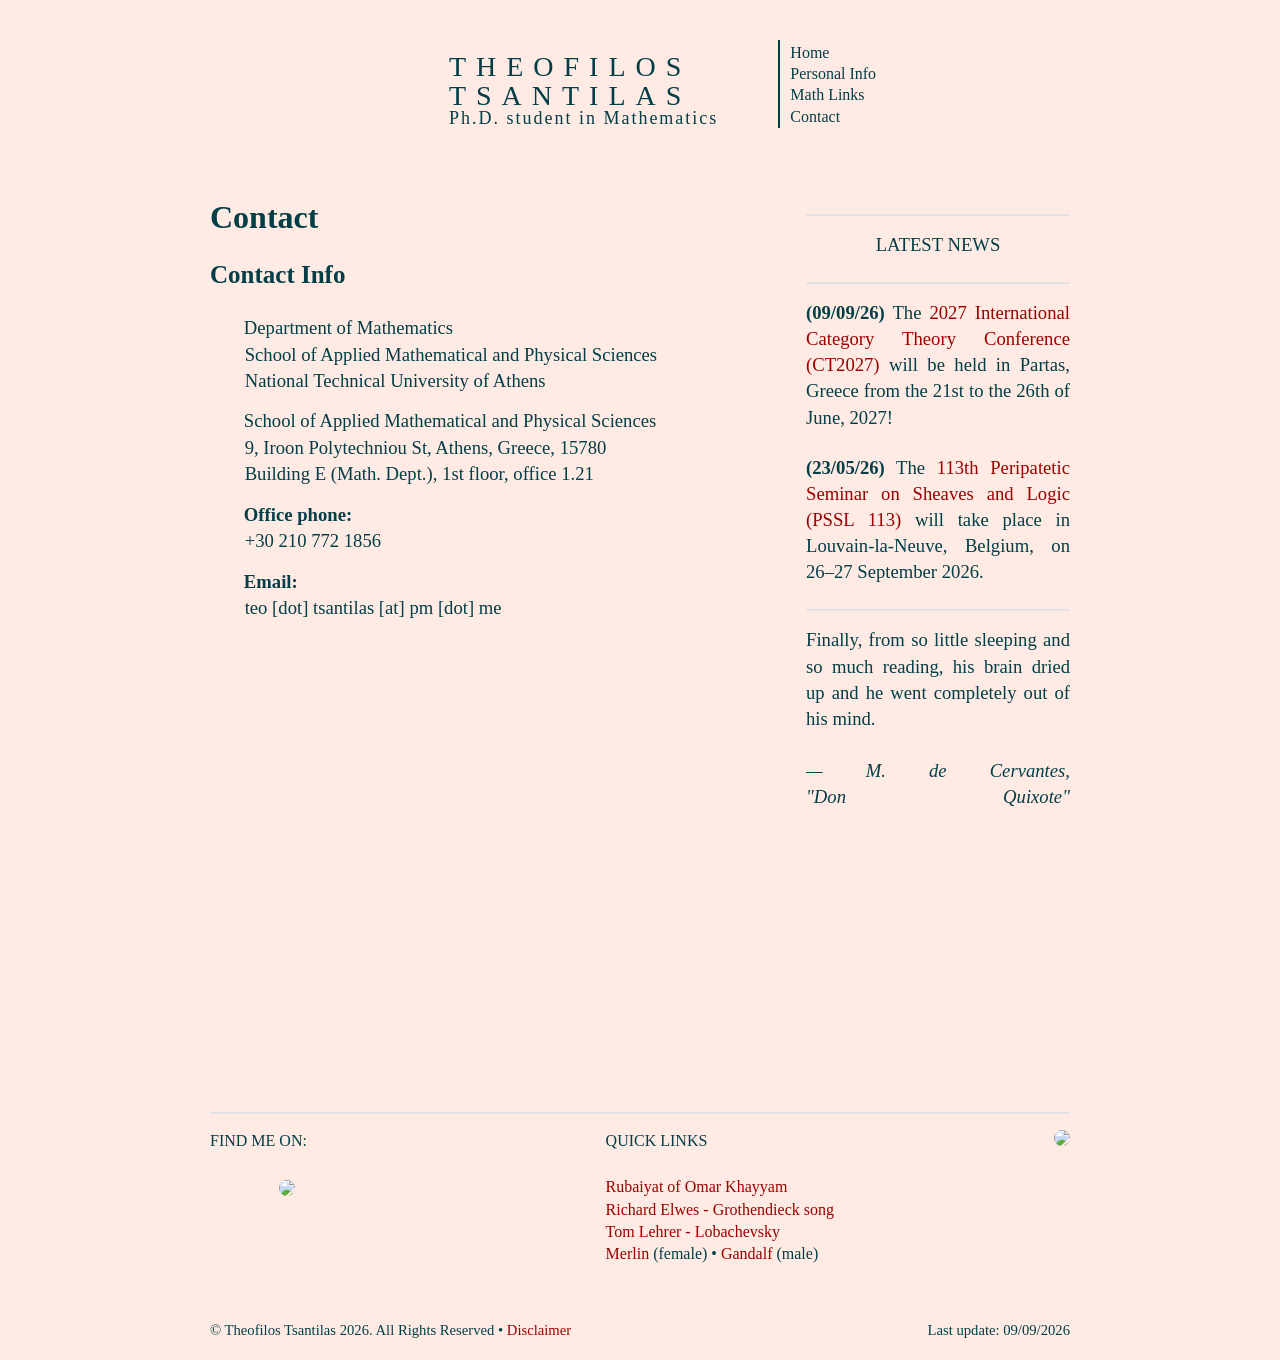
==== commit 4dc1b1f0: "katex fix" ====
--- a/pages/contact.html
+++ b/pages/contact.html
@@ -16,11 +16,11 @@
   <link rel="stylesheet" href="/assets/webawesome/styles/webawesome.css">
   <link rel="stylesheet" href="/assets/webawesome/styles/themes/awesome.css">
 
-  <link rel="stylesheet" href="assets/katex/katex.min.css">
-  
+  <link rel="stylesheet" href="/assets/katex/katex.min.css">
 
-  <script defer src="assets/katex/katex.min.js"></script>
-  <script defer src="assets/katex/contrib/auto-render.min.js" 
+
+  <script defer src="/assets/katex/katex.min.js"></script>
+  <script defer src="/assets/katex/contrib/auto-render.min.js"
     onload="renderMathInElement(document.body, {
       delimiters: [
           {left: '$$', right: '$$', display: true},
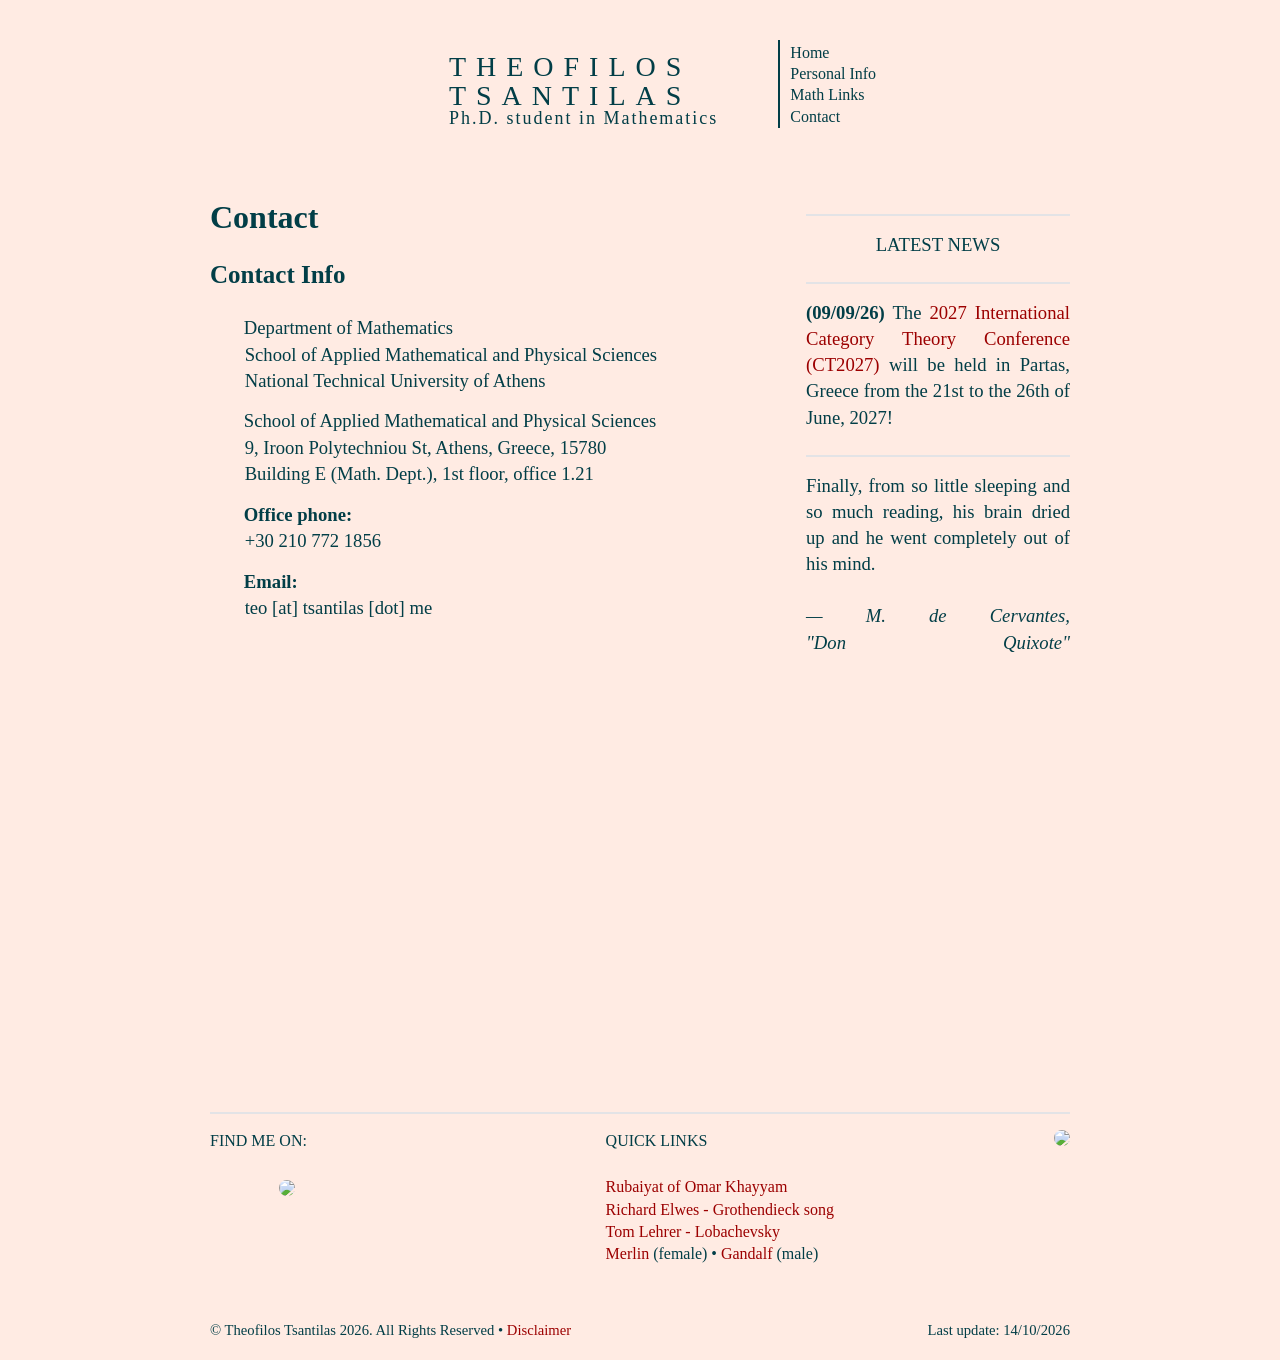
==== commit ef9e74c4: "14/10" ====
--- a/pages/contact.html
+++ b/pages/contact.html
@@ -70,7 +70,7 @@
             <div style="margin-bottom: 10pt;">
                 <wa-icon name="at" style="font-size: 1.25em; color: #023e47;"></wa-icon>
                 <span><b>Email:</b></span> <br>
-                <span style="padding-left: 26pt;">teo [dot] tsantilas [at] pm [dot] me</span> <br>
+                <span style="padding-left: 26pt;">teo [at] tsantilas [dot] me</span> <br>
             </div>
 
             <iframe width="500" height="350" style="margin-top: 20px;"
